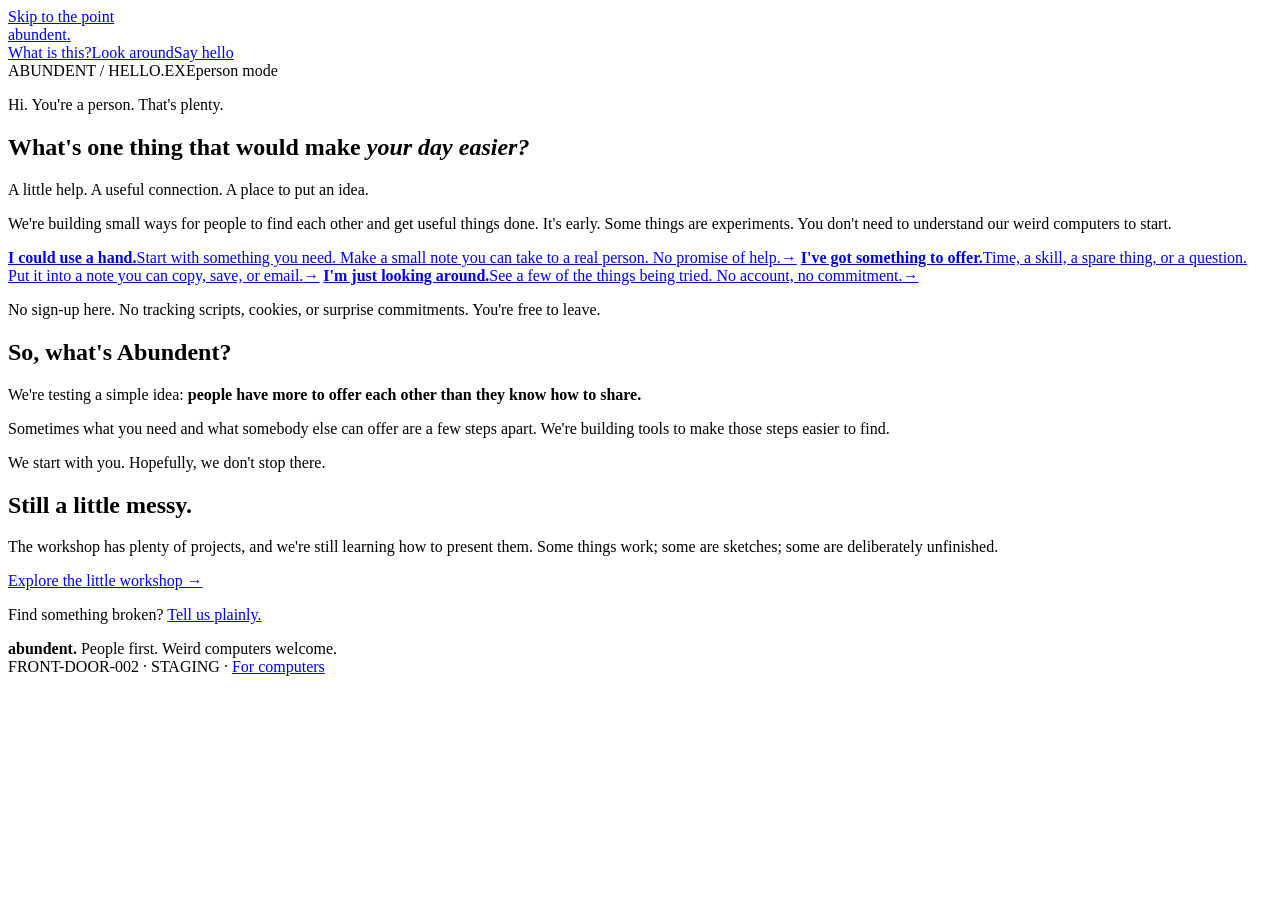
==== front-door/index.html @ 940ab86e "feat(porch): route first human action to usable human porch" ====
<!doctype html>
<html lang="en">
<head>
  <meta charset="utf-8">
  <meta name="viewport" content="width=device-width,initial-scale=1">
  <meta name="theme-color" content="#274433">
  <meta name="description" content="Small tools for real people. Start with something you need, something you can offer, or simple curiosity.">
  <meta name="robots" content="noindex,nofollow">
  <link rel="stylesheet" href="/style.css">
  <link rel="alternate" type="text/plain" href="/llms.txt" title="Notes for computers">
  <link rel="alternate" type="application/json" href="/.well-known/abundent.json" title="Abundent machine-readable directory">
  <title>Abundent — Start with you.</title>
  <script type="application/ld+json">{"@context":"https://schema.org","@type":"WebSite","name":"Abundent","description":"Small experiments in making useful connections easier.","url":"https://abundent.org/"}</script>
</head>
<body>
<a href="#main" class="skip">Skip to the point</a>
<div class="container">
  <header class="top">
    <a class="brand" href="/" aria-label="Abundent home">abundent<span>.</span></a>
    <nav aria-label="Main menu"><a href="#about">What is this?</a><a href="/explore/">Look around</a><a href="mailto:us@abundent.org?subject=Hello%20Abundent">Say hello</a></nav>
  </header>
  <main id="main">
    <section class="window" aria-labelledby="welcome">
      <div class="bar"><span aria-hidden="true" class="lights"><i></i><i></i><i></i></span><span>ABUNDENT / HELLO.EXE</span><span class="live">person mode</span></div>
      <div class="hero">
        <p class="kicker">Hi. You're a person. That's plenty.</p>
        <h1 id="welcome">What's one thing that would make <em>your day easier?</em></h1>
        <p class="lead">A little help. A useful connection. A place to put an idea.</p>
        <p class="sub">We're building small ways for people to find each other and get useful things done. It's early. Some things are experiments. You don't need to understand our weird computers to start.</p>
        <div class="choices" aria-label="Three ways to begin">
          <a class="choice help" href="/porch/?kind=need"><strong>I could use a hand.</strong><span>Start with something you need. Make a small note you can take to a real person. No promise of help.</span><b aria-hidden="true">→</b></a>
          <a class="choice give" href="/porch/?kind=offer"><strong>I've got something to offer.</strong><span>Time, a skill, a spare thing, or a question. Put it into a note you can copy, save, or email.</span><b aria-hidden="true">→</b></a>
          <a class="choice look" href="/explore/"><strong>I'm just looking around.</strong><span>See a few of the things being tried. No account, no commitment.</span><b aria-hidden="true">→</b></a>
        </div>
        <p class="fine">No sign-up here. No tracking scripts, cookies, or surprise commitments. You're free to leave.</p>
      </div>
    </section>
    <div class="lower" id="about">
      <section>
        <h2>So, what's Abundent?</h2>
        <p>We're testing a simple idea: <strong>people have more to offer each other than they know how to share.</strong></p>
        <p>Sometimes what you need and what somebody else can offer are a few steps apart. We're building tools to make those steps easier to find.</p>
        <p>We start with you. Hopefully, we don't stop there.</p>
      </section>
      <section class="desk">
        <h2>Still a little messy.</h2>
        <p>The workshop has plenty of projects, and we're still learning how to present them. Some things work; some are sketches; some are deliberately unfinished.</p>
        <p><a href="/explore/">Explore the little workshop →</a></p>
        <p>Find something broken? <a href="mailto:us@abundent.org?subject=A%20broken%20thing">Tell us plainly.</a></p>
      </section>
    </div>
  </main>
  <footer><div><strong>abundent.</strong> People first. Weird computers welcome.</div><div><span class="badge">FRONT-DOOR-002 · STAGING</span> · <a href="/for-computers/">For computers</a></div></footer>
</div>
</body>
</html>
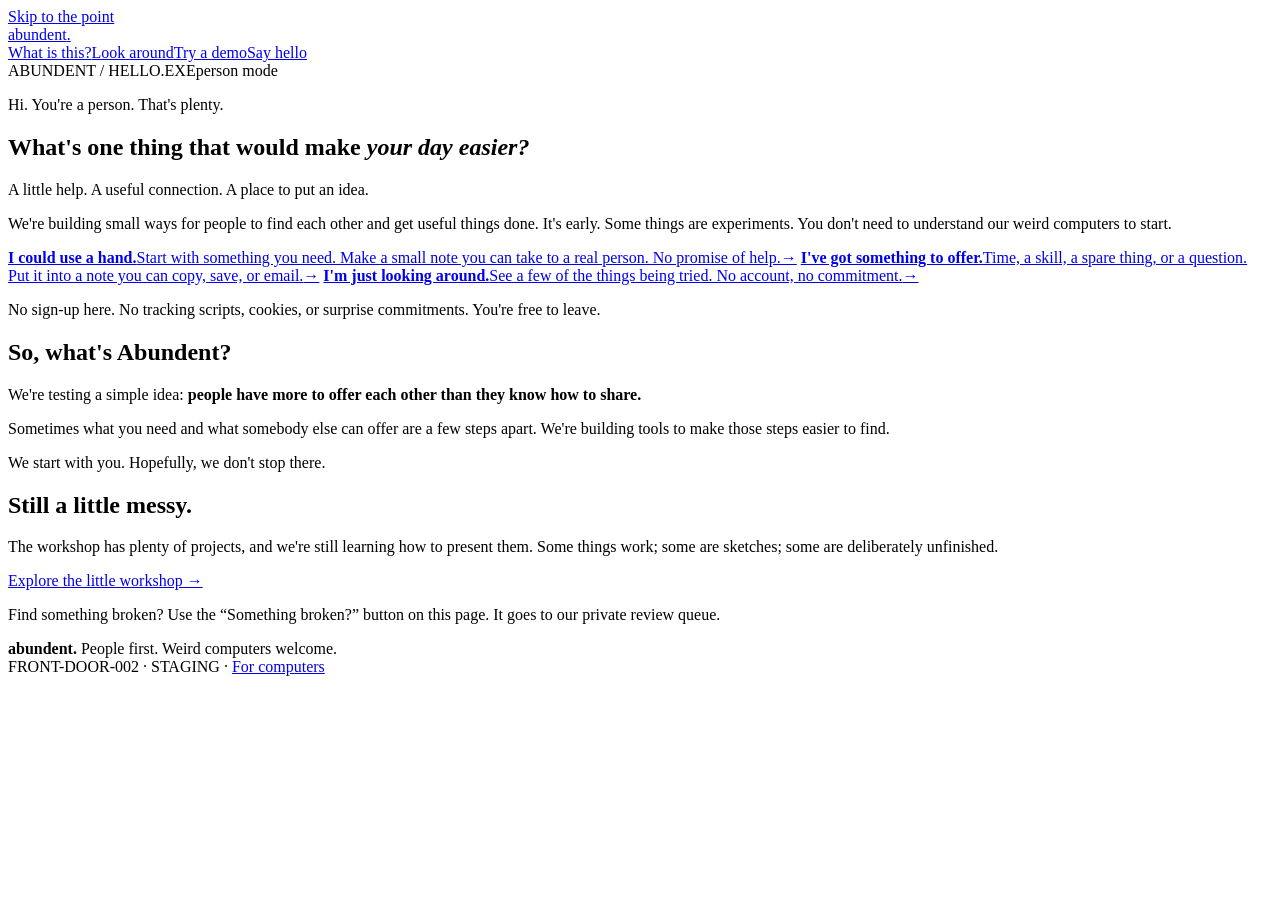
==== commit ca00b3f6: "feat(front door): put a human report-a-problem button on every page" ====
--- a/front-door/index.html
+++ b/front-door/index.html
@@ -11,13 +11,13 @@
   <link rel="alternate" type="application/json" href="/.well-known/abundent.json" title="Abundent machine-readable directory">
   <title>Abundent — Start with you.</title>
   <script type="application/ld+json">{"@context":"https://schema.org","@type":"WebSite","name":"Abundent","description":"Small experiments in making useful connections easier.","url":"https://abundent.org/"}</script>
-</head>
+<link rel="stylesheet" href="/feedback/widget.css"><script type="module" src="/feedback/widget.mjs"></script></head>
 <body>
 <a href="#main" class="skip">Skip to the point</a>
 <div class="container">
   <header class="top">
     <a class="brand" href="/" aria-label="Abundent home">abundent<span>.</span></a>
-    <nav aria-label="Main menu"><a href="#about">What is this?</a><a href="/explore/">Look around</a><a href="mailto:us@abundent.org?subject=Hello%20Abundent">Say hello</a></nav>
+    <nav aria-label="Main menu"><a href="#about">What is this?</a><a href="/explore/">Look around</a><a href="/try/">Try a demo</a><a href="mailto:us@abundent.org?subject=Hello%20Abundent">Say hello</a></nav>
   </header>
   <main id="main">
     <section class="window" aria-labelledby="welcome">
@@ -46,7 +46,7 @@
         <h2>Still a little messy.</h2>
         <p>The workshop has plenty of projects, and we're still learning how to present them. Some things work; some are sketches; some are deliberately unfinished.</p>
         <p><a href="/explore/">Explore the little workshop →</a></p>
-        <p>Find something broken? <a href="mailto:us@abundent.org?subject=A%20broken%20thing">Tell us plainly.</a></p>
+        <p>Find something broken? Use the “Something broken?” button on this page. It goes to our private review queue.</p>
       </section>
     </div>
   </main>
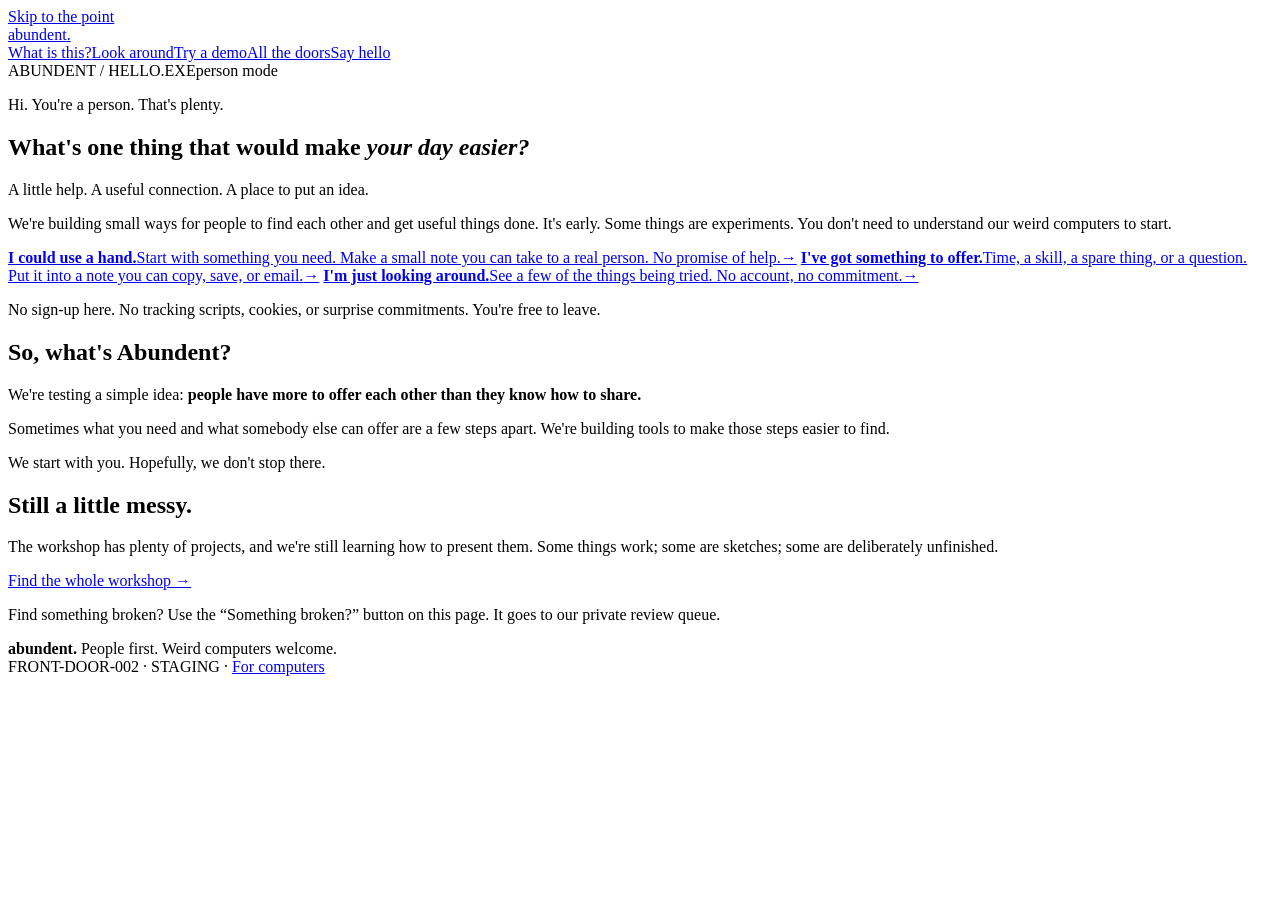
==== commit 17fadab6: "feat(front door): connect demo, reporting, directory, and CI contracts" ====
--- a/front-door/index.html
+++ b/front-door/index.html
@@ -17,7 +17,7 @@
 <div class="container">
   <header class="top">
     <a class="brand" href="/" aria-label="Abundent home">abundent<span>.</span></a>
-    <nav aria-label="Main menu"><a href="#about">What is this?</a><a href="/explore/">Look around</a><a href="/try/">Try a demo</a><a href="mailto:us@abundent.org?subject=Hello%20Abundent">Say hello</a></nav>
+    <nav aria-label="Main menu"><a href="#about">What is this?</a><a href="/explore/">Look around</a><a href="/try/">Try a demo</a><a href="/doors/">All the doors</a><a href="mailto:us@abundent.org?subject=Hello%20Abundent">Say hello</a></nav>
   </header>
   <main id="main">
     <section class="window" aria-labelledby="welcome">
@@ -45,7 +45,7 @@
       <section class="desk">
         <h2>Still a little messy.</h2>
         <p>The workshop has plenty of projects, and we're still learning how to present them. Some things work; some are sketches; some are deliberately unfinished.</p>
-        <p><a href="/explore/">Explore the little workshop →</a></p>
+        <p><a href="/doors/">Find the whole workshop →</a></p>
         <p>Find something broken? Use the “Something broken?” button on this page. It goes to our private review queue.</p>
       </section>
     </div>
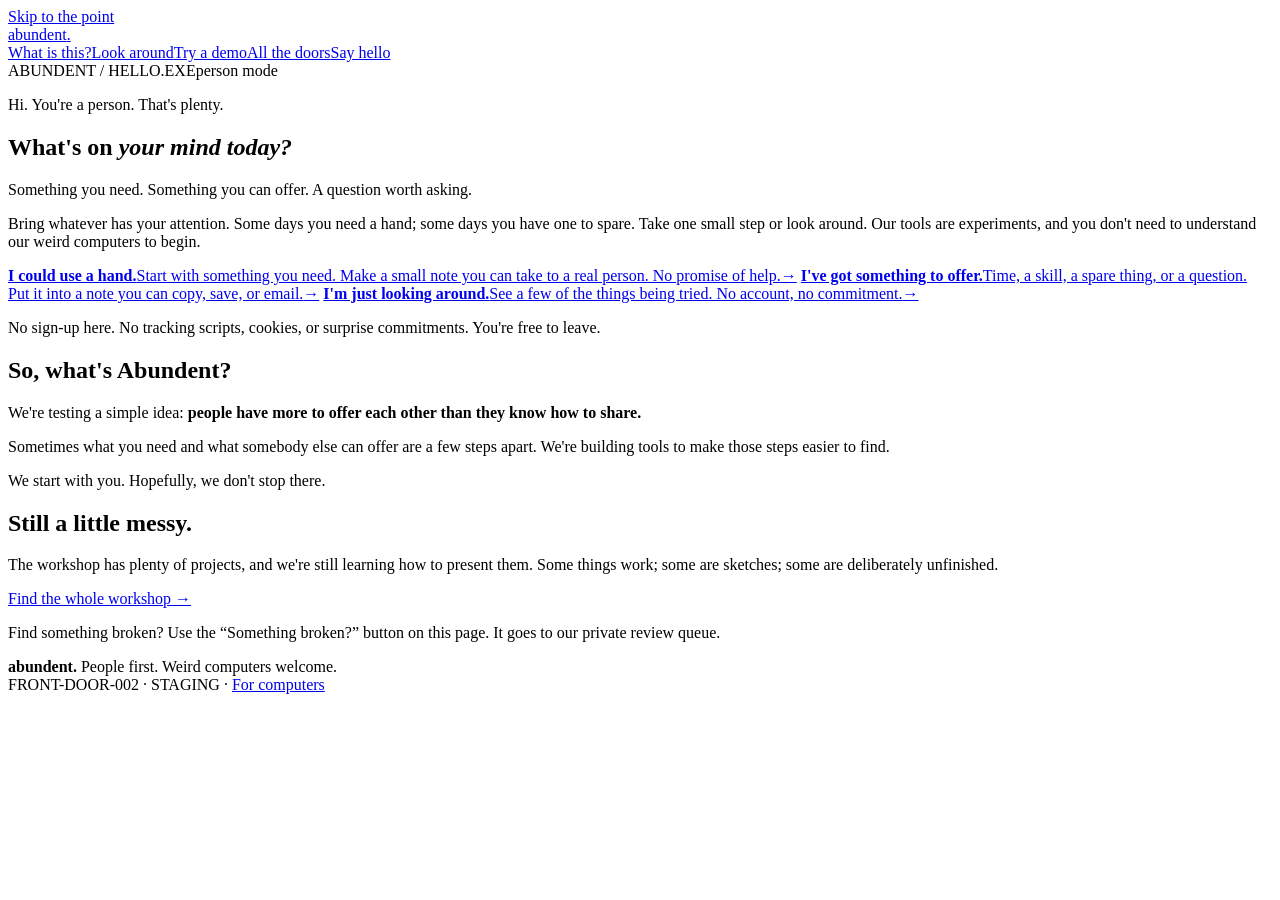
==== commit 6ec8f907: "copy(abundent): lead with whatever the visitor is carrying today" ====
--- a/front-door/index.html
+++ b/front-door/index.html
@@ -24,9 +24,9 @@
       <div class="bar"><span aria-hidden="true" class="lights"><i></i><i></i><i></i></span><span>ABUNDENT / HELLO.EXE</span><span class="live">person mode</span></div>
       <div class="hero">
         <p class="kicker">Hi. You're a person. That's plenty.</p>
-        <h1 id="welcome">What's one thing that would make <em>your day easier?</em></h1>
-        <p class="lead">A little help. A useful connection. A place to put an idea.</p>
-        <p class="sub">We're building small ways for people to find each other and get useful things done. It's early. Some things are experiments. You don't need to understand our weird computers to start.</p>
+        <h1 id="welcome">What's on <em>your mind today?</em></h1>
+        <p class="lead">Something you need. Something you can offer. A question worth asking.</p>
+        <p class="sub">Bring whatever has your attention. Some days you need a hand; some days you have one to spare. Take one small step or look around. Our tools are experiments, and you don't need to understand our weird computers to begin.</p>
         <div class="choices" aria-label="Three ways to begin">
           <a class="choice help" href="/porch/?kind=need"><strong>I could use a hand.</strong><span>Start with something you need. Make a small note you can take to a real person. No promise of help.</span><b aria-hidden="true">→</b></a>
           <a class="choice give" href="/porch/?kind=offer"><strong>I've got something to offer.</strong><span>Time, a skill, a spare thing, or a question. Put it into a note you can copy, save, or email.</span><b aria-hidden="true">→</b></a>
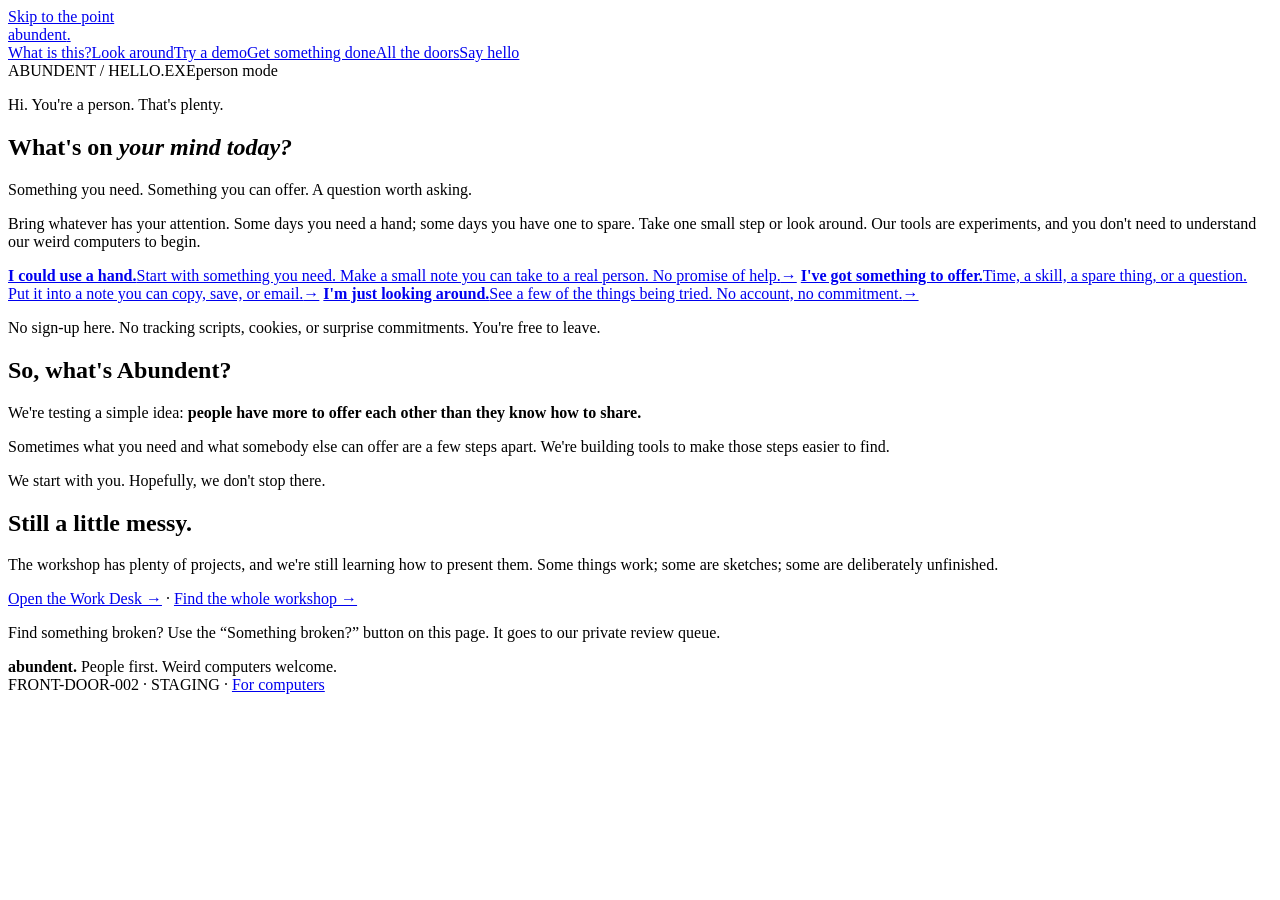
==== commit 0c4343a0: "feat(abundent): expose existing-machine Work Desk without replacing the simple Porch" ====
--- a/front-door/index.html
+++ b/front-door/index.html
@@ -17,7 +17,7 @@
 <div class="container">
   <header class="top">
     <a class="brand" href="/" aria-label="Abundent home">abundent<span>.</span></a>
-    <nav aria-label="Main menu"><a href="#about">What is this?</a><a href="/explore/">Look around</a><a href="/try/">Try a demo</a><a href="/doors/">All the doors</a><a href="mailto:us@abundent.org?subject=Hello%20Abundent">Say hello</a></nav>
+    <nav aria-label="Main menu"><a href="#about">What is this?</a><a href="/explore/">Look around</a><a href="/try/">Try a demo</a><a href="/work/">Get something done</a><a href="/doors/">All the doors</a><a href="mailto:us@abundent.org?subject=Hello%20Abundent">Say hello</a></nav>
   </header>
   <main id="main">
     <section class="window" aria-labelledby="welcome">
@@ -45,7 +45,7 @@
       <section class="desk">
         <h2>Still a little messy.</h2>
         <p>The workshop has plenty of projects, and we're still learning how to present them. Some things work; some are sketches; some are deliberately unfinished.</p>
-        <p><a href="/doors/">Find the whole workshop →</a></p>
+        <p><a href="/work/">Open the Work Desk →</a> · <a href="/doors/">Find the whole workshop →</a></p>
         <p>Find something broken? Use the “Something broken?” button on this page. It goes to our private review queue.</p>
       </section>
     </div>
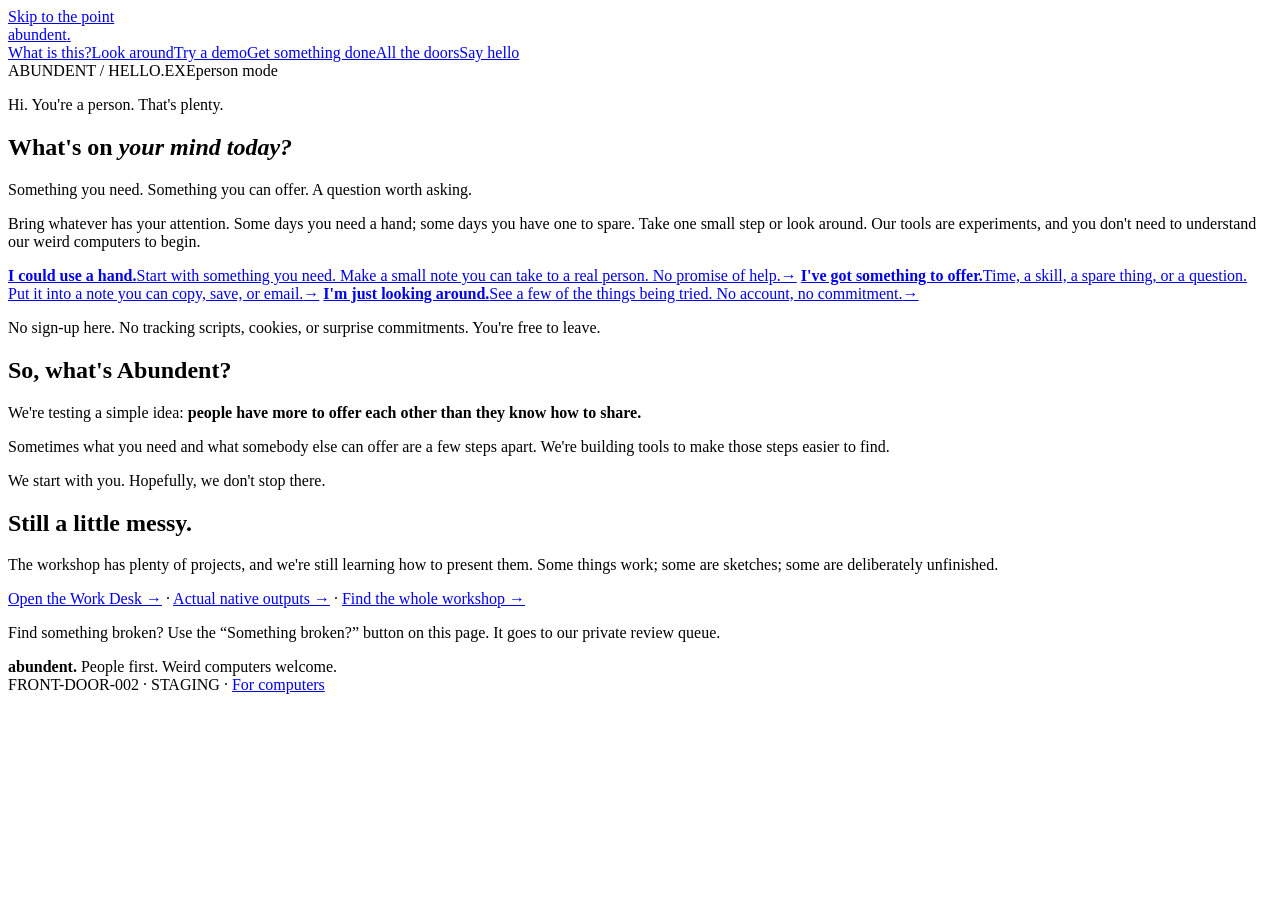
==== commit b20da8d8: "feat(home): offer source-native outputs as an optional advanced door" ====
--- a/front-door/index.html
+++ b/front-door/index.html
@@ -45,7 +45,7 @@
       <section class="desk">
         <h2>Still a little messy.</h2>
         <p>The workshop has plenty of projects, and we're still learning how to present them. Some things work; some are sketches; some are deliberately unfinished.</p>
-        <p><a href="/work/">Open the Work Desk →</a> · <a href="/doors/">Find the whole workshop →</a></p>
+        <p><a href="/work/">Open the Work Desk →</a> · <a href="/work/makers/">Actual native outputs →</a> · <a href="/doors/">Find the whole workshop →</a></p>
         <p>Find something broken? Use the “Something broken?” button on this page. It goes to our private review queue.</p>
       </section>
     </div>
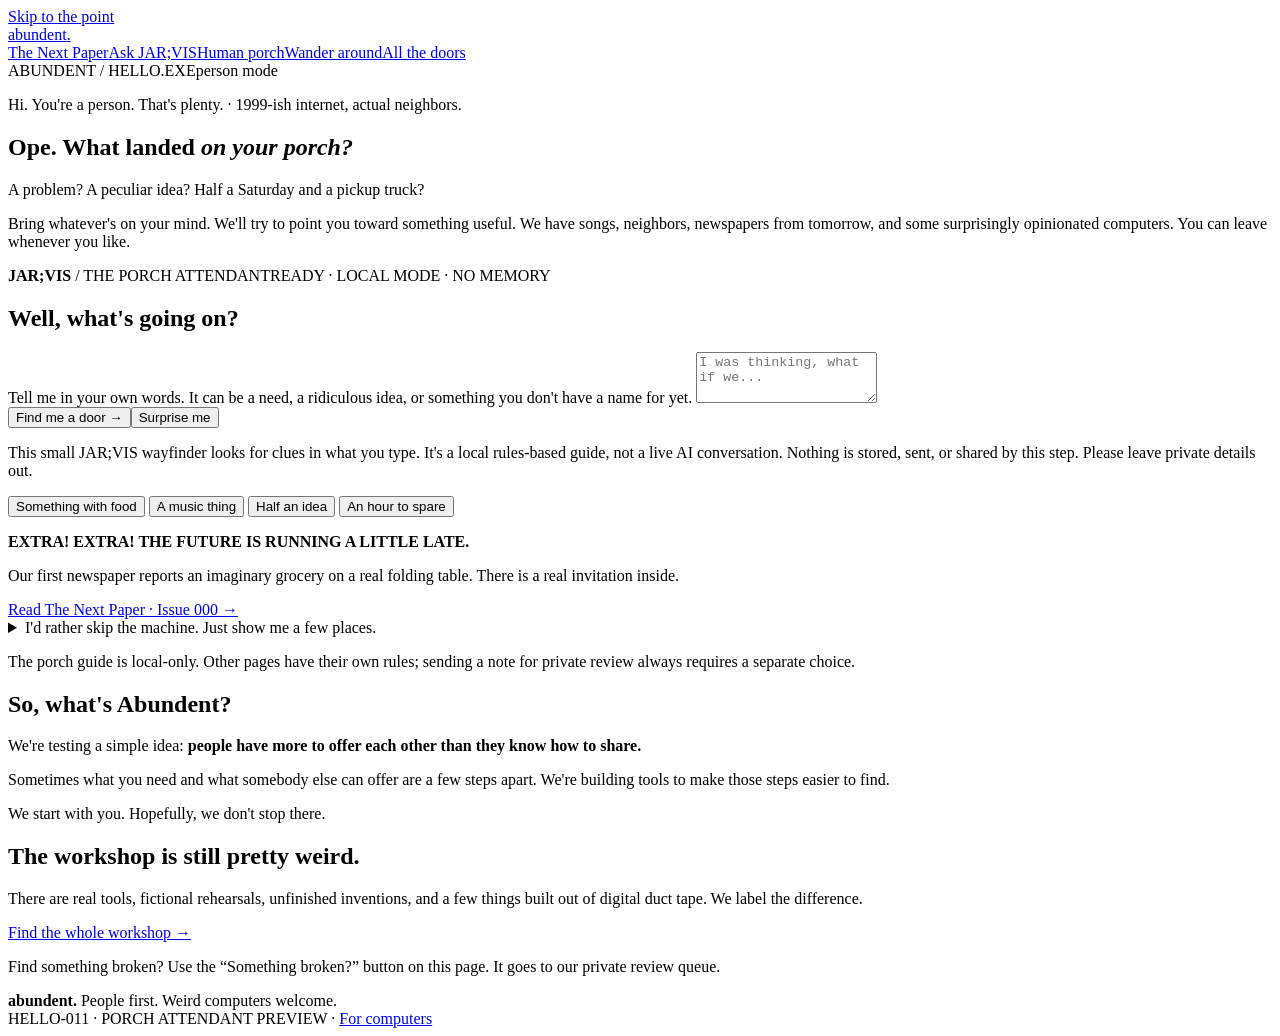
==== commit 4e283293: "feat(hello): replace rigid three-tile gateway with a human-first JAR;VIS porch" ====
--- a/front-door/index.html
+++ b/front-door/index.html
@@ -4,9 +4,11 @@
   <meta charset="utf-8">
   <meta name="viewport" content="width=device-width,initial-scale=1">
   <meta name="theme-color" content="#274433">
-  <meta name="description" content="Small tools for real people. Start with something you need, something you can offer, or simple curiosity.">
+  <meta name="description" content="Ope. Tell us what landed on your porch. A small, private JAR;VIS-inspired guide helps you find one useful door into Abundent.">
   <meta name="robots" content="noindex,nofollow">
   <link rel="stylesheet" href="/style.css">
+  <link rel="stylesheet" href="/guide/attendant.css">
+  <script type="module" src="/guide/attendant.mjs"></script>
   <link rel="alternate" type="text/plain" href="/llms.txt" title="Notes for computers">
   <link rel="alternate" type="application/json" href="/.well-known/abundent.json" title="Abundent machine-readable directory">
   <title>Abundent — Start with you.</title>
@@ -17,22 +19,53 @@
 <div class="container">
   <header class="top">
     <a class="brand" href="/" aria-label="Abundent home">abundent<span>.</span></a>
-    <nav aria-label="Main menu"><a href="#about">What is this?</a><a href="/explore/">Look around</a><a href="/try/">Try a demo</a><a href="/work/">Get something done</a><a href="/doors/">All the doors</a><a href="mailto:us@abundent.org?subject=Hello%20Abundent">Say hello</a></nav>
+    <nav aria-label="Main menu"><a href="https://abundent.org/paper/">The Next Paper</a><a href="#jarvis-hello">Ask JAR;VIS</a><a href="/porch/">Human porch</a><a href="/explore/">Wander around</a><a href="/doors/">All the doors</a></nav>
   </header>
   <main id="main">
     <section class="window" aria-labelledby="welcome">
       <div class="bar"><span aria-hidden="true" class="lights"><i></i><i></i><i></i></span><span>ABUNDENT / HELLO.EXE</span><span class="live">person mode</span></div>
       <div class="hero">
-        <p class="kicker">Hi. You're a person. That's plenty.</p>
-        <h1 id="welcome">What's on <em>your mind today?</em></h1>
-        <p class="lead">Something you need. Something you can offer. A question worth asking.</p>
-        <p class="sub">Bring whatever has your attention. Some days you need a hand; some days you have one to spare. Take one small step or look around. Our tools are experiments, and you don't need to understand our weird computers to begin.</p>
-        <div class="choices" aria-label="Three ways to begin">
-          <a class="choice help" href="/porch/?kind=need"><strong>I could use a hand.</strong><span>Start with something you need. Make a small note you can take to a real person. No promise of help.</span><b aria-hidden="true">→</b></a>
-          <a class="choice give" href="/porch/?kind=offer"><strong>I've got something to offer.</strong><span>Time, a skill, a spare thing, or a question. Put it into a note you can copy, save, or email.</span><b aria-hidden="true">→</b></a>
-          <a class="choice look" href="/explore/"><strong>I'm just looking around.</strong><span>See a few of the things being tried. No account, no commitment.</span><b aria-hidden="true">→</b></a>
-        </div>
-        <p class="fine">No sign-up here. No tracking scripts, cookies, or surprise commitments. You're free to leave.</p>
+        <p class="kicker">Hi. You're a person. That's plenty. · 1999-ish internet, actual neighbors.</p>
+        <h1 id="welcome">Ope. What landed <em>on your porch?</em></h1>
+        <p class="lead">A problem? A peculiar idea? Half a Saturday and a pickup truck?</p>
+        <p class="sub">Bring whatever's on your mind. We'll try to point you toward something useful. We have songs, neighbors, newspapers from tomorrow, and some surprisingly opinionated computers. You can leave whenever you like.</p>
+        <section class="jarvis-deck" id="jarvis-hello" aria-labelledby="jarvis-title">
+          <div class="jarvis-header"><span><strong>JAR;VIS</strong> / THE PORCH ATTENDANT</span><span class="jarvis-status">READY · LOCAL MODE · NO MEMORY</span></div>
+          <h2 class="jarvis-title" id="jarvis-title">Well, what's going on?</h2>
+          <form id="jarvis-form">
+            <label for="jarvis-question">Tell me in your own words. It can be a need, a ridiculous idea, or something you don't have a name for yet.</label>
+            <textarea id="jarvis-question" name="question" rows="3" maxlength="320" placeholder="I was thinking, what if we..." aria-describedby="jarvis-privacy" autocomplete="off"></textarea>
+            <div class="jarvis-controls"><button type="submit" class="jarvis-action">Find me a door →</button><button type="button" id="jarvis-surprise" class="jarvis-gentle">Surprise me</button></div>
+          </form>
+          <p class="jarvis-fine" id="jarvis-privacy">This small JAR;VIS wayfinder looks for clues in what you type. It's a local rules-based guide, not a live AI conversation. Nothing is stored, sent, or shared by this step. Please leave private details out.</p>
+          <div class="prompt-deck" aria-label="Example prompts">
+            <button class="prompt" type="button" data-prompt="What if a neighbor could bring food to a community table?">Something with food</button>
+            <button class="prompt" type="button" data-prompt="I want to make music with other people.">A music thing</button>
+            <button class="prompt" type="button" data-prompt="I have an idea, but I don't know where to start.">Half an idea</button>
+            <button class="prompt" type="button" data-prompt="I'd like to offer one hour to help somebody build something.">An hour to spare</button>
+          </div>
+          <div id="jarvis-reply" class="jarvis-reply" tabindex="-1" hidden aria-labelledby="jarvis-reply-title">
+            <div class="route-index">JAR;VIS / POSSIBLE PATHS · NO ONE ASSIGNED</div>
+            <h3 id="jarvis-reply-title">Here's where I'd look first.</h3>
+            <p id="jarvis-intro"></p>
+            <div id="jarvis-doors" class="jarvis-routes"></div>
+            <p id="jarvis-status" class="jarvis-note" role="status" aria-live="polite">Nothing has been sent.</p>
+            <div class="jarvis-controls"><button type="button" id="jarvis-restart" class="jarvis-gentle" style="color:#254533;border-color:#47674c">Try another question</button><a href="https://connections.abundent.org/" style="font-weight:750;color:#20553b">Go to the bigger JAR;VIS machine ↗</a></div>
+          </div>
+        </section>
+        <aside class="recent-paper" aria-label="The newest newspaper">
+          <p><strong>EXTRA! EXTRA! THE FUTURE IS RUNNING A LITTLE LATE.</strong></p>
+          <p>Our first newspaper reports an imaginary grocery on a real folding table. There is a real invitation inside.</p>
+          <a href="https://abundent.org/paper/">Read The Next Paper · Issue 000 →</a>
+        </aside>
+        <details class="fallback-doors" id="quick-doors"><summary>I'd rather skip the machine. Just show me a few places.</summary>
+          <div class="choices" aria-label="Simple ways to begin">
+            <a class="choice help" href="/porch/?kind=need"><strong>I could use a hand.</strong><span>Make a small note. You choose whether to send it to private review. No promise of help.</span><b aria-hidden="true">→</b></a>
+            <a class="choice give" href="/porch/?kind=offer"><strong>I've got something to offer.</strong><span>A useful skill, a little time, or a question. Start with what you actually have.</span><b aria-hidden="true">→</b></a>
+            <a class="choice look" href="/explore/"><strong>I'm just looking around.</strong><span>Walk through the workshop. No account and no commitments.</span><b aria-hidden="true">→</b></a>
+          </div>
+        </details>
+        <p class="fine">The porch guide is local-only. Other pages have their own rules; sending a note for private review always requires a separate choice.</p>
       </div>
     </section>
     <div class="lower" id="about">
@@ -43,14 +76,14 @@
         <p>We start with you. Hopefully, we don't stop there.</p>
       </section>
       <section class="desk">
-        <h2>Still a little messy.</h2>
-        <p>The workshop has plenty of projects, and we're still learning how to present them. Some things work; some are sketches; some are deliberately unfinished.</p>
-        <p><a href="/work/">Open the Work Desk →</a> · <a href="/work/makers/">Actual native outputs →</a> · <a href="/doors/">Find the whole workshop →</a></p>
+        <h2>The workshop is still pretty weird.</h2>
+        <p>There are real tools, fictional rehearsals, unfinished inventions, and a few things built out of digital duct tape. We label the difference.</p>
+        <p><a href="/doors/">Find the whole workshop →</a></p>
         <p>Find something broken? Use the “Something broken?” button on this page. It goes to our private review queue.</p>
       </section>
     </div>
   </main>
-  <footer><div><strong>abundent.</strong> People first. Weird computers welcome.</div><div><span class="badge">FRONT-DOOR-002 · STAGING</span> · <a href="/for-computers/">For computers</a></div></footer>
+  <footer><div><strong>abundent.</strong> People first. Weird computers welcome.</div><div><span class="badge">HELLO-011 · PORCH ATTENDANT PREVIEW</span> · <a href="/for-computers/">For computers</a></div></footer>
 </div>
 </body>
 </html>
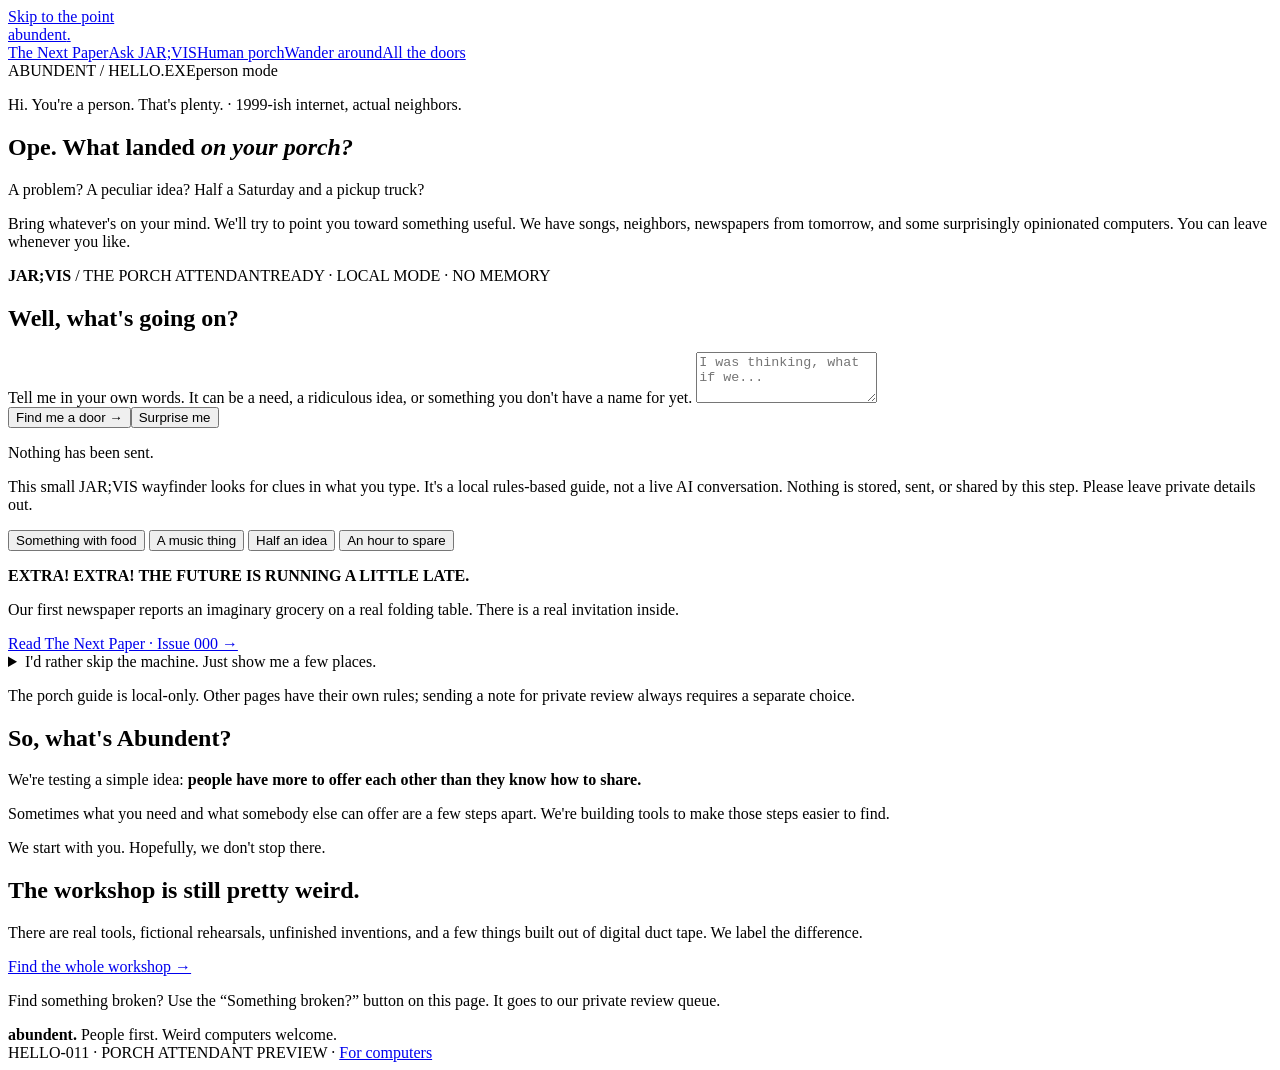
==== commit 3f402878: "fix(hello): make invalid input and local status screen-reader visible" ====
--- a/front-door/index.html
+++ b/front-door/index.html
@@ -36,6 +36,7 @@
             <label for="jarvis-question">Tell me in your own words. It can be a need, a ridiculous idea, or something you don't have a name for yet.</label>
             <textarea id="jarvis-question" name="question" rows="3" maxlength="320" placeholder="I was thinking, what if we..." aria-describedby="jarvis-privacy" autocomplete="off"></textarea>
             <div class="jarvis-controls"><button type="submit" class="jarvis-action">Find me a door →</button><button type="button" id="jarvis-surprise" class="jarvis-gentle">Surprise me</button></div>
+            <p id="jarvis-prompt-status" class="jarvis-fine" role="status" aria-live="polite">Nothing has been sent.</p>
           </form>
           <p class="jarvis-fine" id="jarvis-privacy">This small JAR;VIS wayfinder looks for clues in what you type. It's a local rules-based guide, not a live AI conversation. Nothing is stored, sent, or shared by this step. Please leave private details out.</p>
           <div class="prompt-deck" aria-label="Example prompts">
